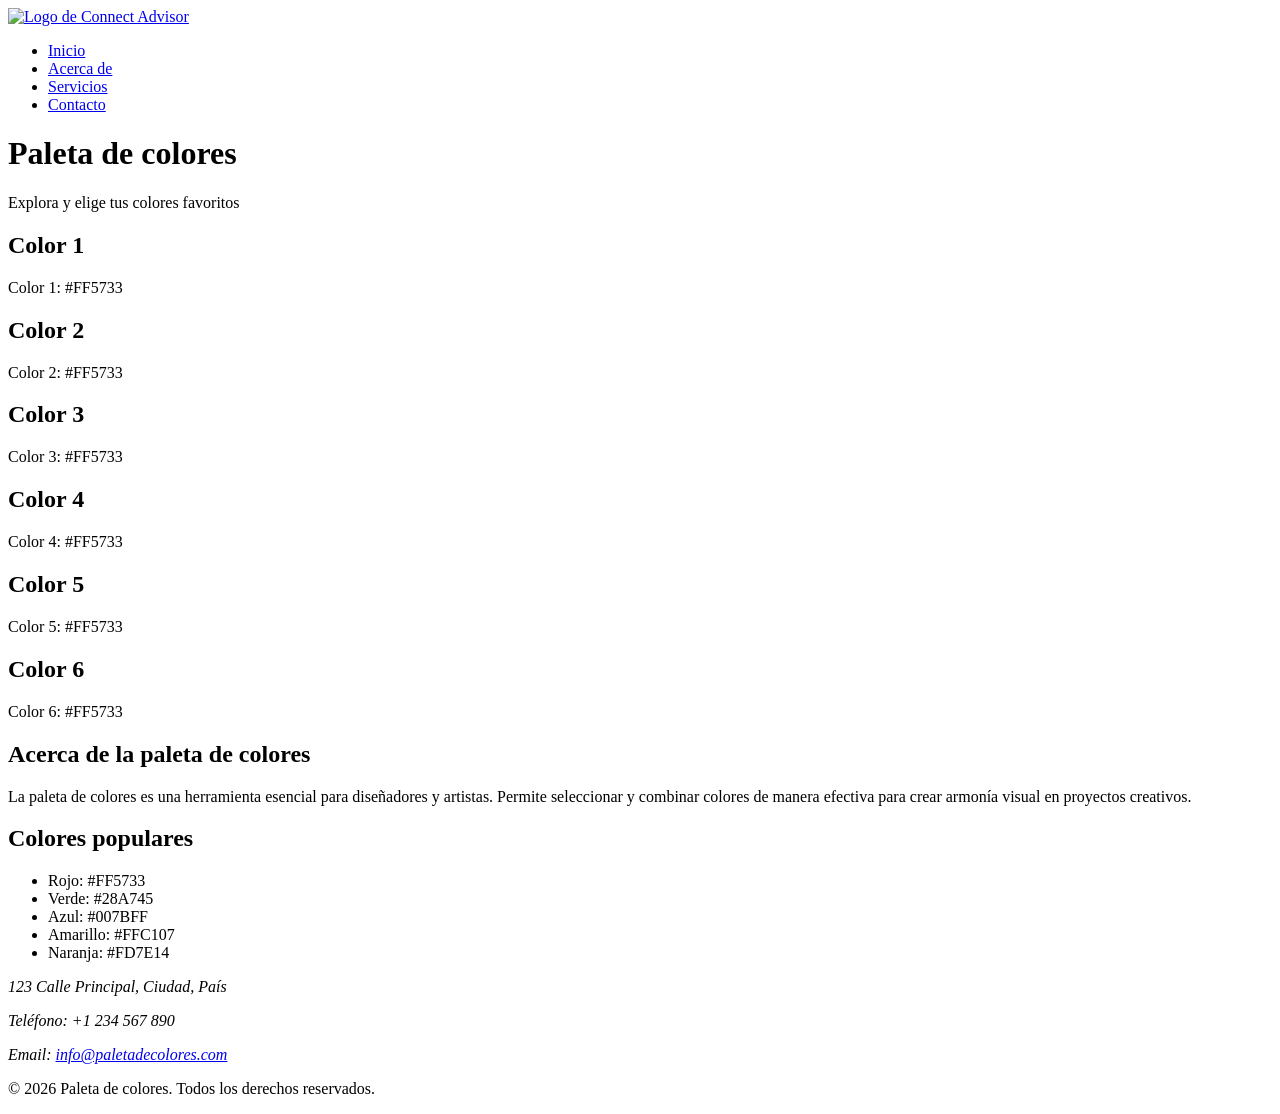
==== docs/index.html @ 42d73526 "Agrego logo y muevo carpetas" ====
<!DOCTYPE html>
<html lang="es">
<head>
  <meta charset="UTF-8">
  <meta name="viewport" content="width=device-width, initial-scale=1.0">
  <title>Paleta de colores?</title>
  <link rel="stylesheet" href="./css/styles.css">
</head>
<body>
  <header class="header">
        <a href="index.html" class="logo">
      <img src="./img/Connect-advisor-1.png" alt="Logo de Connect Advisor">
    </a>
    <nav class="nav">
  <ul>
    <li><a href="#">Inicio</a></li>
    <li><a href="#">Acerca de</a></li>
    <li><a href="#">Servicios</a></li>
    <li><a href="#">Contacto</a></li>
  </ul>
</nav>
    <h1>Paleta de colores</h1>
    <p>Explora y elige tus colores favoritos</p>
  </header>
  <main class="contenedor">
    <section class="pallete">
      <div class="color"> 
        <h2>Color 1</h2>
        <p>Color 1: #FF5733</p>
      </div>
            <div class="color"> 
        <h2>Color 2</h2>
        <p>Color 2: #FF5733</p>
      </div>
            <div class="color"> 
        <h2>Color 3</h2>
        <p>Color 3: #FF5733</p>
      </div>
            <div class="color"> 
        <h2>Color 4</h2>
        <p>Color 4: #FF5733</p>
      </div>
            <div class="color">
        <h2>Color 5</h2>
        <p>Color 5: #FF5733</p>
      </div>
            <div class="color"> 
        <h2>Color 6</h2>
        <p>Color 6: #FF5733</p>
    </section>
    <article class="article">
      <h2>Acerca de la paleta de colores</h2>
      <p>La paleta de colores es una herramienta esencial para diseñadores y artistas. Permite seleccionar y combinar colores de manera efectiva para crear armonía visual en proyectos creativos.</p>
    </article>
    <aside>
      <h2>Colores populares</h2>
      <ul>
        <li>Rojo: #FF5733</li>
        <li>Verde: #28A745</li>
        <li>Azul: #007BFF</li>
        <li>Amarillo: #FFC107</li>
        <li>Naranja: #FD7E14</li>
      </ul>
    </aside>
  </main>
  <footer class="footer">
    <address>
      <p>123 Calle Principal, Ciudad, País</p>
      <p>Teléfono: +1 234 567 890</p>
      <p>Email: <a href="mailto:info@paletadecolores.com">info@paletadecolores.com</a></p>
    </address>
    <p>&copy; 2026 Paleta de colores. Todos los derechos reservados.</p>
  </footer>
</body>
</html>
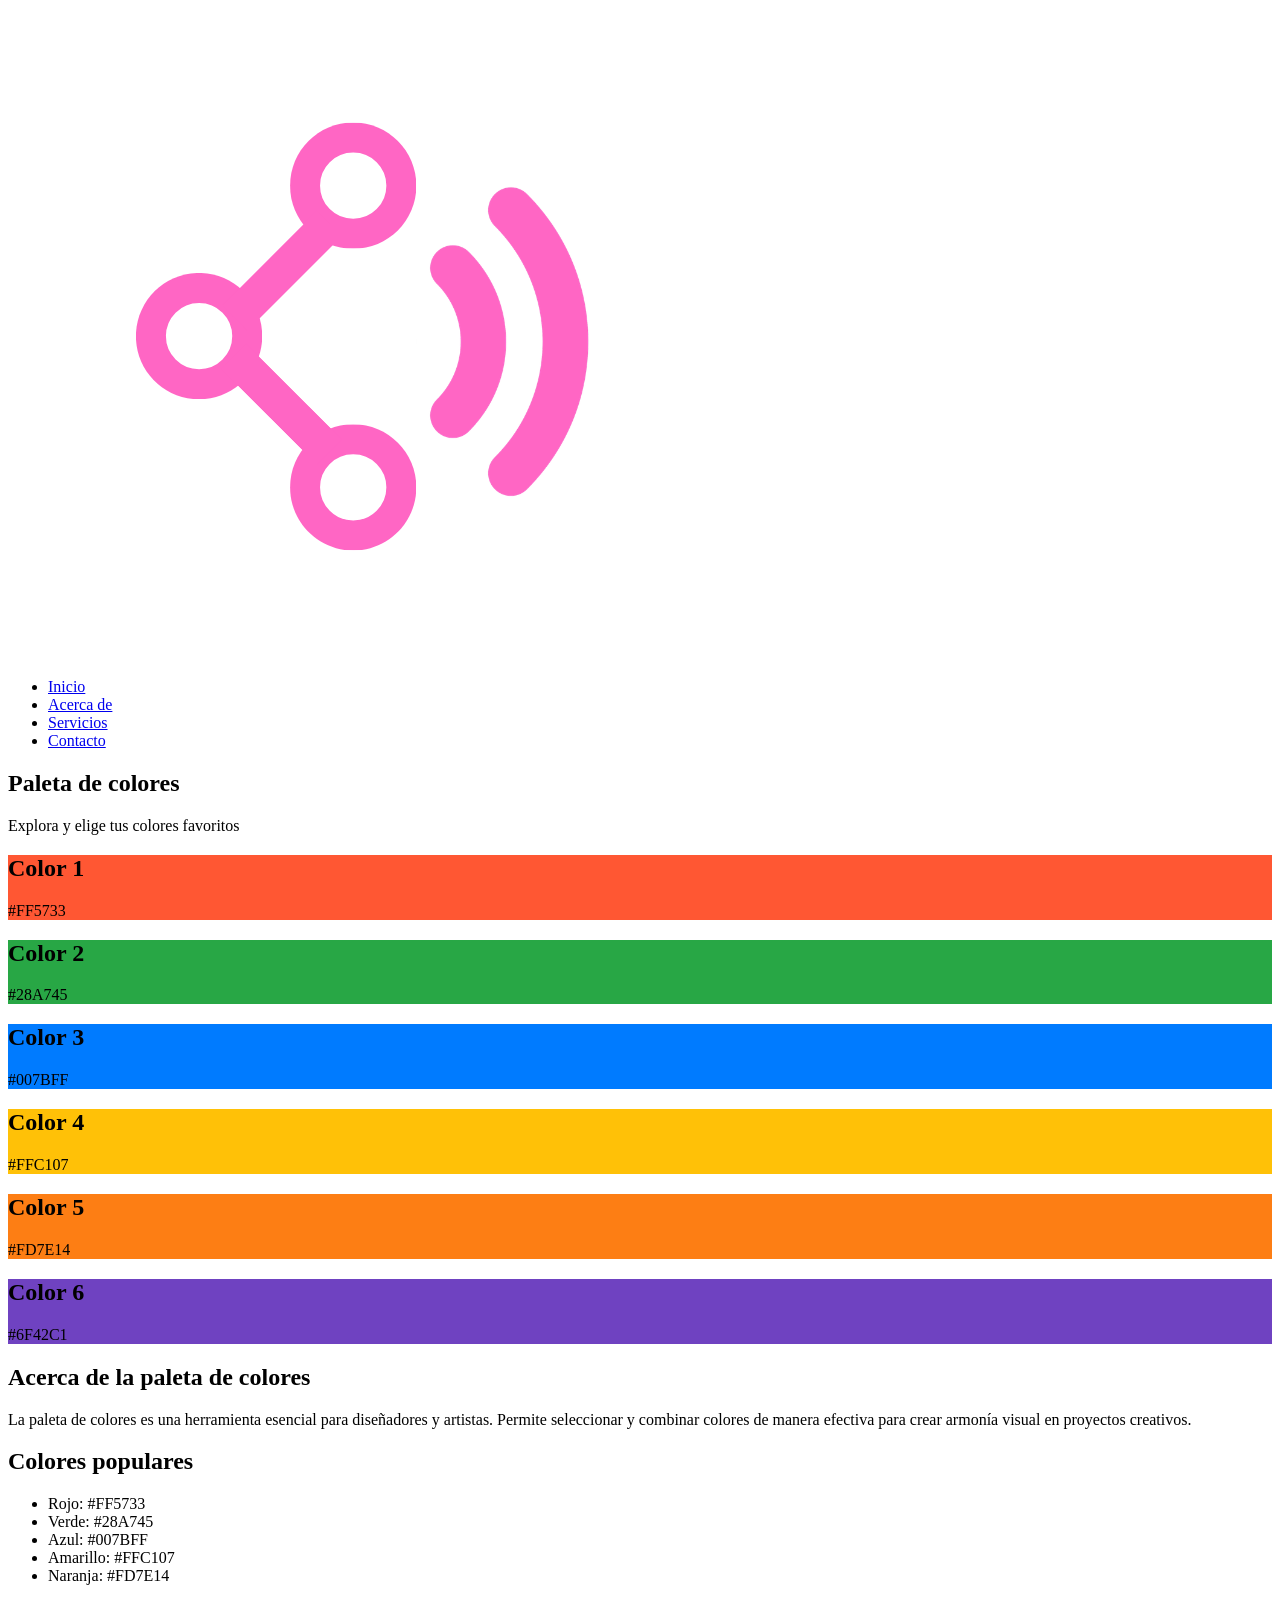
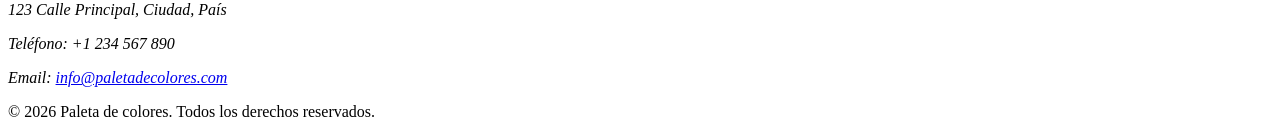
==== commit 0aa3dcdc: "Cambio de codigo, agregar colores background" ====
--- a/docs/index.html
+++ b/docs/index.html
@@ -1,58 +1,65 @@
- <!DOCTYPE html>
+<!DOCTYPE html>
 <html lang="es">
 <head>
   <meta charset="UTF-8">
   <meta name="viewport" content="width=device-width, initial-scale=1.0">
-  <title>Paleta de colores?</title>
+  <title>Paleta de colores</title>
   <link rel="stylesheet" href="./css/styles.css">
 </head>
 <body>
   <header class="header">
-        <a href="index.html" class="logo">
-      <img src="./img/Connect-advisor-1.png" alt="Logo de Connect Advisor">
+    <a href="index.html" class="logo">
+      <img src="./img/Connect-Advisor-1.png" alt="Logo de Connect Advisor">
     </a>
     <nav class="nav">
-  <ul>
-    <li><a href="#">Inicio</a></li>
-    <li><a href="#">Acerca de</a></li>
-    <li><a href="#">Servicios</a></li>
-    <li><a href="#">Contacto</a></li>
-  </ul>
-</nav>
-    <h1>Paleta de colores</h1>
-    <p>Explora y elige tus colores favoritos</p>
+      <ul>
+        <li><a href="index.html">Inicio</a></li>
+        <li><a href="#">Acerca de</a></li>
+        <li><a href="#">Servicios</a></li>
+        <li><a href="#">Contacto</a></li>
+      </ul>
+    </nav>
   </header>
+
   <main class="contenedor">
-    <section class="pallete">
-      <div class="color"> 
+    <section class="hero">
+      <h1>Paleta de colores</h1>
+      <p>Explora y elige tus colores favoritos</p>
+    </section>
+
+    <section class="palette">
+      <div class="color" style="background-color: #FF5733;">
         <h2>Color 1</h2>
-        <p>Color 1: #FF5733</p>
+        <p>#FF5733</p>
       </div>
-            <div class="color"> 
+      <div class="color" style="background-color: #28A745;">
         <h2>Color 2</h2>
-        <p>Color 2: #FF5733</p>
+        <p>#28A745</p>
       </div>
-            <div class="color"> 
+      <div class="color" style="background-color: #007BFF;">
         <h2>Color 3</h2>
-        <p>Color 3: #FF5733</p>
+        <p>#007BFF</p>
       </div>
-            <div class="color"> 
+      <div class="color" style="background-color: #FFC107;">
         <h2>Color 4</h2>
-        <p>Color 4: #FF5733</p>
+        <p>#FFC107</p>
       </div>
-            <div class="color">
+      <div class="color" style="background-color: #FD7E14;">
         <h2>Color 5</h2>
-        <p>Color 5: #FF5733</p>
+        <p>#FD7E14</p>
       </div>
-            <div class="color"> 
+      <div class="color" style="background-color: #6F42C1;">
         <h2>Color 6</h2>
-        <p>Color 6: #FF5733</p>
+        <p>#6F42C1</p>
+      </div>
     </section>
+
     <article class="article">
       <h2>Acerca de la paleta de colores</h2>
       <p>La paleta de colores es una herramienta esencial para diseñadores y artistas. Permite seleccionar y combinar colores de manera efectiva para crear armonía visual en proyectos creativos.</p>
     </article>
-    <aside>
+
+    <aside class="aside">
       <h2>Colores populares</h2>
       <ul>
         <li>Rojo: #FF5733</li>
@@ -63,6 +70,7 @@
       </ul>
     </aside>
   </main>
+
   <footer class="footer">
     <address>
       <p>123 Calle Principal, Ciudad, País</p>
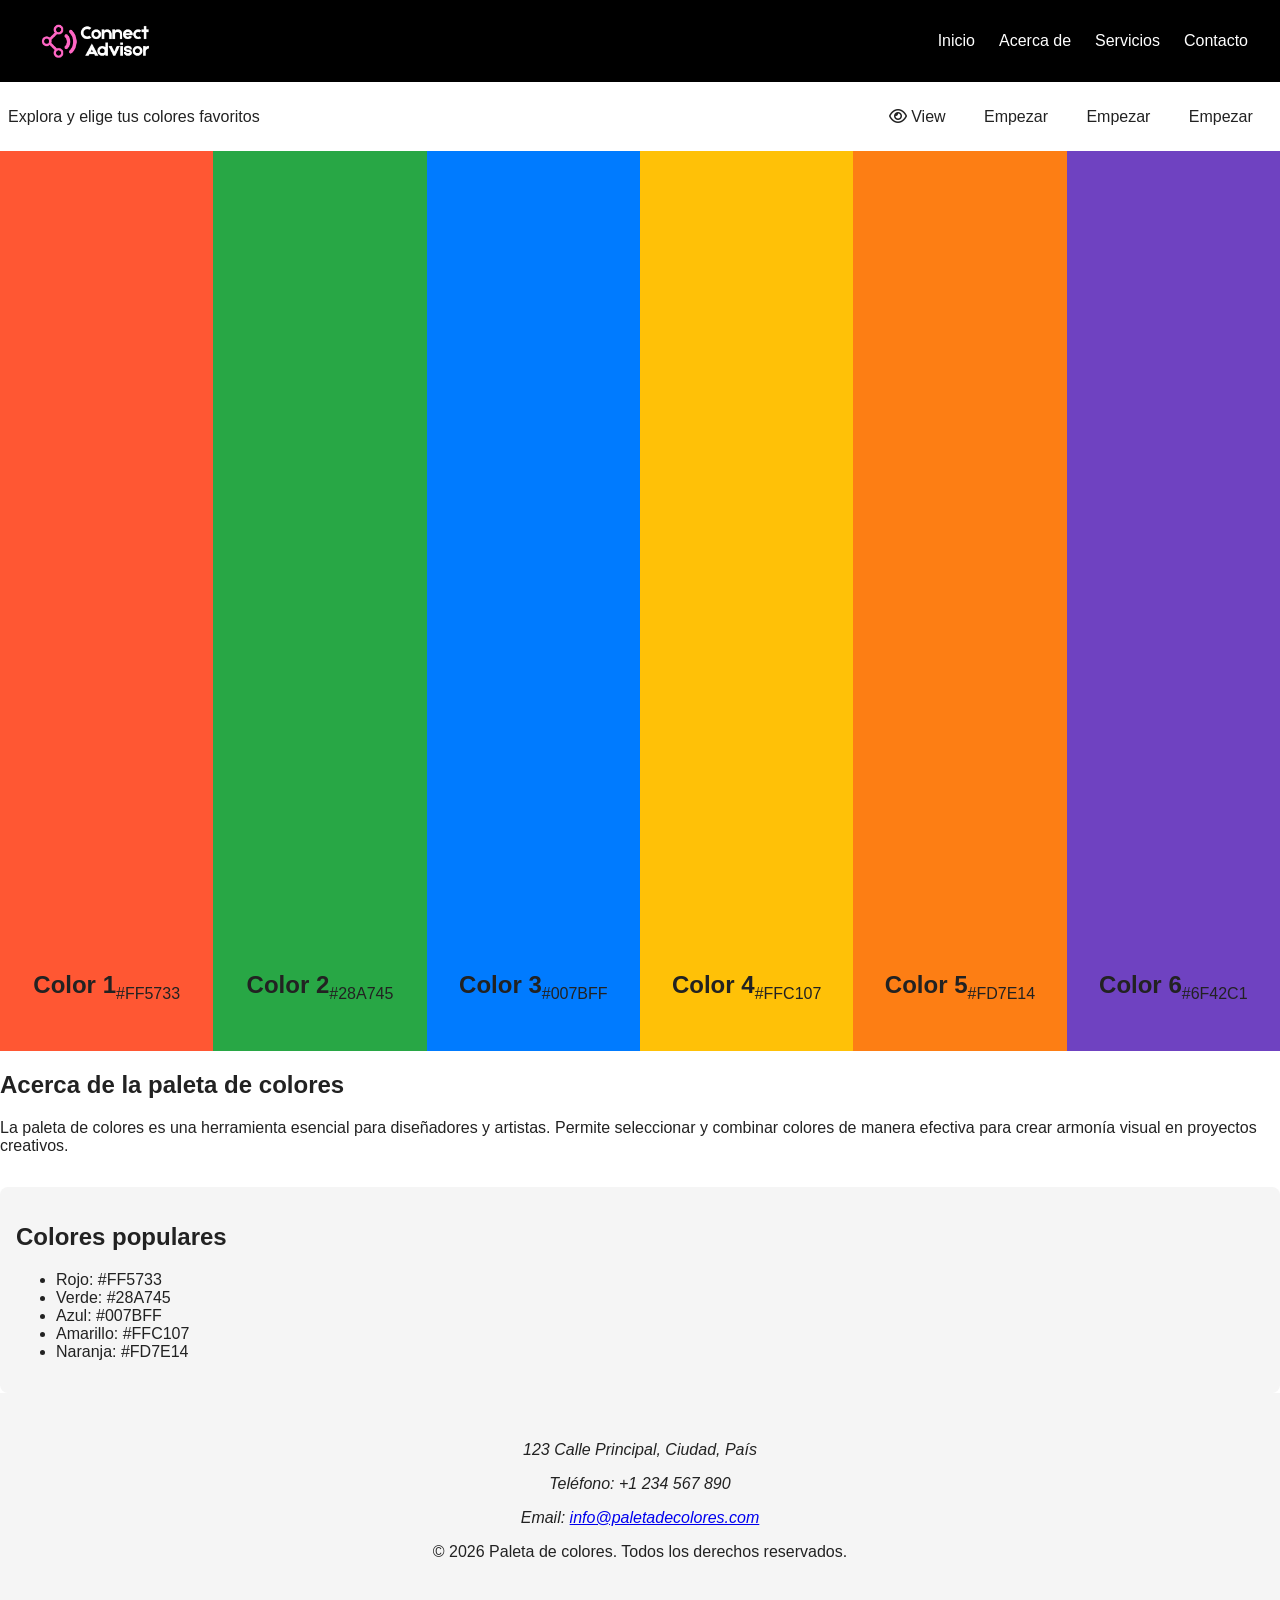
==== commit 19b1a593: "Agrego botones con icono y ajusto alineacion del hero" ====
--- a/docs/index.html
+++ b/docs/index.html
@@ -5,6 +5,7 @@
   <meta name="viewport" content="width=device-width, initial-scale=1.0">
   <title>Paleta de colores</title>
   <link rel="stylesheet" href="./css/styles.css">
+  <link rel="stylesheet" href="https://cdnjs.cloudflare.com/ajax/libs/font-awesome/6.5.1/css/all.min.css">
 </head>
 <body>
   <header class="header">
@@ -20,40 +21,46 @@
       </ul>
     </nav>
   </header>
-
-  <main class="contenedor">
-    <section class="hero">
-      <h1>Paleta de colores</h1>
-      <p>Explora y elige tus colores favoritos</p>
-    </section>
-
+  <main>
+    <div class="contenedor">
+      <section class="hero">
+        <p>Explora y elige tus colores favoritos</p>
+      </section>
+      <div class="hero-buttons">
+        <ul>
+          <li><button class="buttons"><i class="fa-regular fa-eye"></i> View</button></li>
+          <li><button class="buttons">Empezar</button></li>
+          <li><button class="buttons">Empezar</button></li>
+          <li><button class="buttons">Empezar</button></li>
+        </ul>
+      </div>
+    </div>
     <section class="palette">
-      <div class="color" style="background-color: #FF5733;">
-        <h2>Color 1</h2>
-        <p>#FF5733</p>
-      </div>
-      <div class="color" style="background-color: #28A745;">
-        <h2>Color 2</h2>
-        <p>#28A745</p>
-      </div>
-      <div class="color" style="background-color: #007BFF;">
-        <h2>Color 3</h2>
-        <p>#007BFF</p>
-      </div>
-      <div class="color" style="background-color: #FFC107;">
-        <h2>Color 4</h2>
-        <p>#FFC107</p>
-      </div>
-      <div class="color" style="background-color: #FD7E14;">
-        <h2>Color 5</h2>
-        <p>#FD7E14</p>
-      </div>
-      <div class="color" style="background-color: #6F42C1;">
-        <h2>Color 6</h2>
-        <p>#6F42C1</p>
-      </div>
-    </section>
-
+        <div class="color" style="background-color: #FF5733;">
+          <h2>Color 1</h2>
+          <p>#FF5733</p>
+        </div>
+        <div class="color" style="background-color: #28A745;">
+          <h2>Color 2</h2>
+          <p>#28A745</p>
+        </div>
+        <div class="color" style="background-color: #007BFF;">
+          <h2>Color 3</h2>
+          <p>#007BFF</p>
+        </div>
+        <div class="color" style="background-color: #FFC107;">
+          <h2>Color 4</h2>
+          <p>#FFC107</p>
+        </div>
+        <div class="color" style="background-color: #FD7E14;">
+          <h2>Color 5</h2>
+          <p>#FD7E14</p>
+        </div>
+        <div class="color" style="background-color: #6F42C1;">
+          <h2>Color 6</h2>
+          <p>#6F42C1</p>
+        </div>
+      </section> 
     <article class="article">
       <h2>Acerca de la paleta de colores</h2>
       <p>La paleta de colores es una herramienta esencial para diseñadores y artistas. Permite seleccionar y combinar colores de manera efectiva para crear armonía visual en proyectos creativos.</p>
@@ -68,7 +75,8 @@
         <li>Amarillo: #FFC107</li>
         <li>Naranja: #FD7E14</li>
       </ul>
-    </aside>
+      </aside>
+    </div>
   </main>
 
   <footer class="footer">
--- a/docs/css/styles.css
+++ b/docs/css/styles.css
@@ -0,0 +1,143 @@
+/* 1. Variables globales */
+:root {
+  --color-1: #FF5733;
+  --color-2: #28A745;
+  --color-3: #007BFF;
+  --color-4: #FFC107;
+  --color-5: #FD7E14;
+  --color-6: #6F42C1;
+     
+
+  --texto: #222;
+  --fondo: #ffffff;
+  --gris-claro: #f5f5f5;
+  --negro: #000000;
+}
+
+/* 2. Reset / base */
+* {
+  box-sizing: border-box;
+}
+
+body {
+  margin: 0;
+  font-family: Arial, sans-serif;
+  color: var(--texto);
+  background: var(--fondo);
+}
+
+/* 3. Layout general */
+.contenedor {
+  display: flex;
+  align-items: center;
+  justify-content: space-between;
+  margin: 0 auto;
+  padding: 0 0.5rem;
+}
+
+/* 4. Header y nav */
+.header {
+  display: flex;
+  align-items: center;
+  justify-content: space-between;
+  padding: 1rem 2rem;
+  background: var(--negro);
+}
+
+.header .logo img {
+  height: 50px;
+  width: auto;
+  display: block;
+}
+
+.nav ul {
+  display: flex;
+  gap: 1.5rem;
+  list-style: none;
+  margin: 0;
+  padding: 0;
+}
+
+.nav a {
+  text-decoration: none;
+  color: var(--fondo);
+}
+
+.hero-buttons ul {
+  display: flex;
+  justify-content: space-around;
+  list-style: none;
+}
+
+/* 5. Secciones principales */
+.palette {
+  flex: 1;
+  display: flex;
+  height: 100vh;
+  width: 100%;
+}
+.buttons {
+  background-color: transparent;
+  color: var(--texto);
+  border: none;
+  padding: 0.6rem 1.2rem;
+  border-radius: 6px;
+  font-size: 1rem;
+  cursor: pointer;
+}
+.color {
+  flex: 1;
+  display: flex;
+  align-items: flex-end;
+  justify-content: center;
+  padding-bottom: 2rem;
+  transition: flex 0.3s ease;
+}
+
+.color .hex {
+  color: #fff;
+  font-weight: bold;
+  font-size: 1.1rem;
+  letter-spacing: 0.05em;
+  text-transform: uppercase;
+}
+
+.color:hover {
+  flex: 1.1;
+}
+
+.color-1 { background-color: var(--color-1); }
+.color-2 { background-color: var(--color-2); }
+.color-3 { background-color: var(--color-3); }
+.color-4 { background-color: var(--color-4); color: var(--texto); }
+.color-5 { background-color: var(--color-5); }
+.color-6 { background-color: var(--color-6); }
+
+.article {
+  margin-bottom: 2rem;
+}
+
+.aside {
+  background: var(--gris-claro);
+  padding: 1rem;
+  border-radius: 8px;
+}
+
+/* 6. Footer */
+.footer {
+  text-align: center;
+  padding: 2rem;
+  background: var(--gris-claro);
+}
+
+/* 7. Responsive */
+@media (max-width: 600px) {
+  .header {
+    flex-direction: column;
+    gap: 1rem;
+  }
+
+  .header .logo img {
+    height: 36px;
+  }
+}
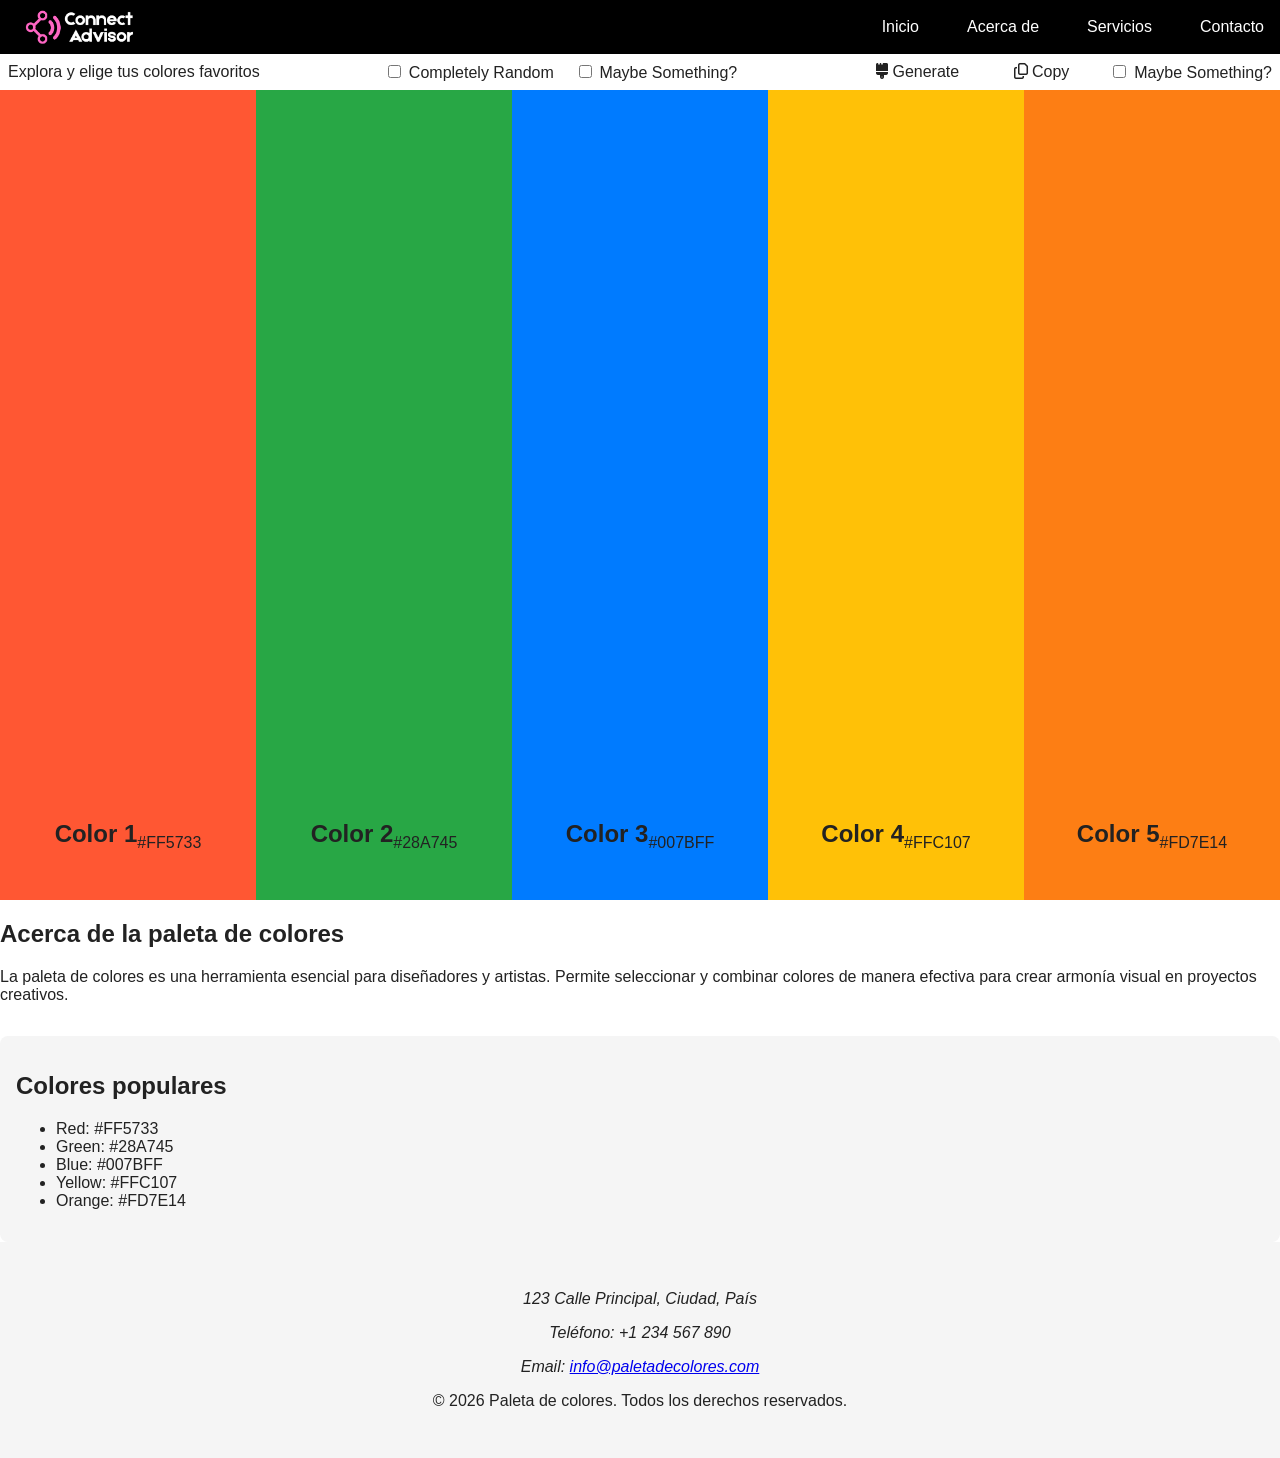
==== commit 34fb4519: "Added feedback on buttons and icons for each, new class Checkbox new color" ====
--- a/docs/index.html
+++ b/docs/index.html
@@ -26,12 +26,17 @@
       <section class="hero">
         <p>Explora y elige tus colores favoritos</p>
       </section>
+      <div class="hero-checkbox">
+        <ul>
+          <li><label class="checkbox"><input type="checkbox"></label>Completely Random</li>
+          <li><label class="checkbox"><input type="checkbox"></label>Maybe Something?</li>
+        </ul>
+      </div>
       <div class="hero-buttons">
         <ul>
-          <li><button class="buttons"><i class="fa-regular fa-eye"></i> View</button></li>
-          <li><button class="buttons">Empezar</button></li>
-          <li><button class="buttons">Empezar</button></li>
-          <li><button class="buttons">Empezar</button></li>
+          <li><button class="buttons"><i class="fa-solid fa-brush"></i> Generate</button></li>
+          <li><button class="buttons"><i class="fa-regular fa-copy"></i> Copy</button></li>
+          <li><label class="checkbox"><input type="checkbox"></label>Maybe Something?</li>
         </ul>
       </div>
     </div>
@@ -56,10 +61,6 @@
           <h2>Color 5</h2>
           <p>#FD7E14</p>
         </div>
-        <div class="color" style="background-color: #6F42C1;">
-          <h2>Color 6</h2>
-          <p>#6F42C1</p>
-        </div>
       </section> 
     <article class="article">
       <h2>Acerca de la paleta de colores</h2>
@@ -69,11 +70,11 @@
     <aside class="aside">
       <h2>Colores populares</h2>
       <ul>
-        <li>Rojo: #FF5733</li>
-        <li>Verde: #28A745</li>
-        <li>Azul: #007BFF</li>
-        <li>Amarillo: #FFC107</li>
-        <li>Naranja: #FD7E14</li>
+        <li>Red: #FF5733</li>
+        <li>Green: #28A745</li>
+        <li>Blue: #007BFF</li>
+        <li>Yellow: #FFC107</li>
+        <li>Orange: #FD7E14</li>
       </ul>
       </aside>
     </div>
--- a/docs/css/styles.css
+++ b/docs/css/styles.css
@@ -12,6 +12,8 @@
   --fondo: #ffffff;
   --gris-claro: #f5f5f5;
   --negro: #000000;
+  --connect-advisor:#ff6fd8;
+  --connect-advisor-rgb:255, 111, 216; 
 }
 
 /* 2. Reset / base */
@@ -33,6 +35,7 @@
   justify-content: space-between;
   margin: 0 auto;
   padding: 0 0.5rem;
+  height: 4vh;
 }
 
 /* 4. Header y nav */
@@ -40,8 +43,9 @@
   display: flex;
   align-items: center;
   justify-content: space-between;
-  padding: 1rem 2rem;
+  padding: 0.5rem 1rem;
   background: var(--negro);
+  height: 6vh;
 }
 
 .header .logo img {
@@ -52,7 +56,7 @@
 
 .nav ul {
   display: flex;
-  gap: 1.5rem;
+  gap: 3rem;
   list-style: none;
   margin: 0;
   padding: 0;
@@ -67,24 +71,53 @@
   display: flex;
   justify-content: space-around;
   list-style: none;
+  gap: 1rem;
+  align-items: center;
+}
+
+.hero-checkbox ul{
+  display: flex;
+  justify-content: space-around;
+  list-style: none;
+  gap: 1rem;
 }
 
 /* 5. Secciones principales */
 .palette {
   flex: 1;
   display: flex;
-  height: 100vh;
+  height: 90vh;
   width: 100%;
 }
+.checkbox {
+  background-color: transparent;
+  color: var(--texto);
+  border: none;
+  padding: 0.3rem 0.3rem;
+  border-radius: 6px;
+  font-size: 1rem;
+  cursor: pointer;
+  transition: background-color 0.3s ease;
+}
+.checkbox:hover {
+  background-color: rgba(var(--connect-advisor-rgb), 0.2);
+}
+
 .buttons {
   background-color: transparent;
   color: var(--texto);
   border: none;
-  padding: 0.6rem 1.2rem;
+  padding: 0.3rem 1.2rem;
   border-radius: 6px;
   font-size: 1rem;
   cursor: pointer;
+  transition: background-color 0.3s ease;
 }
+
+.buttons:hover {
+  background-color: rgba(var(--connect-advisor-rgb), 0.2);
+}
+
 .color {
   flex: 1;
   display: flex;
@@ -134,9 +167,15 @@
 @media (max-width: 600px) {
   .header {
     flex-direction: column;
+    align-items: flex-start;
     gap: 1rem;
   }
-
+  .contenedor {
+    flex-direction: column;
+    align-items: center;
+    gap: 0.5rem;
+    height: auto;
+  }
   .header .logo img {
     height: 36px;
   }
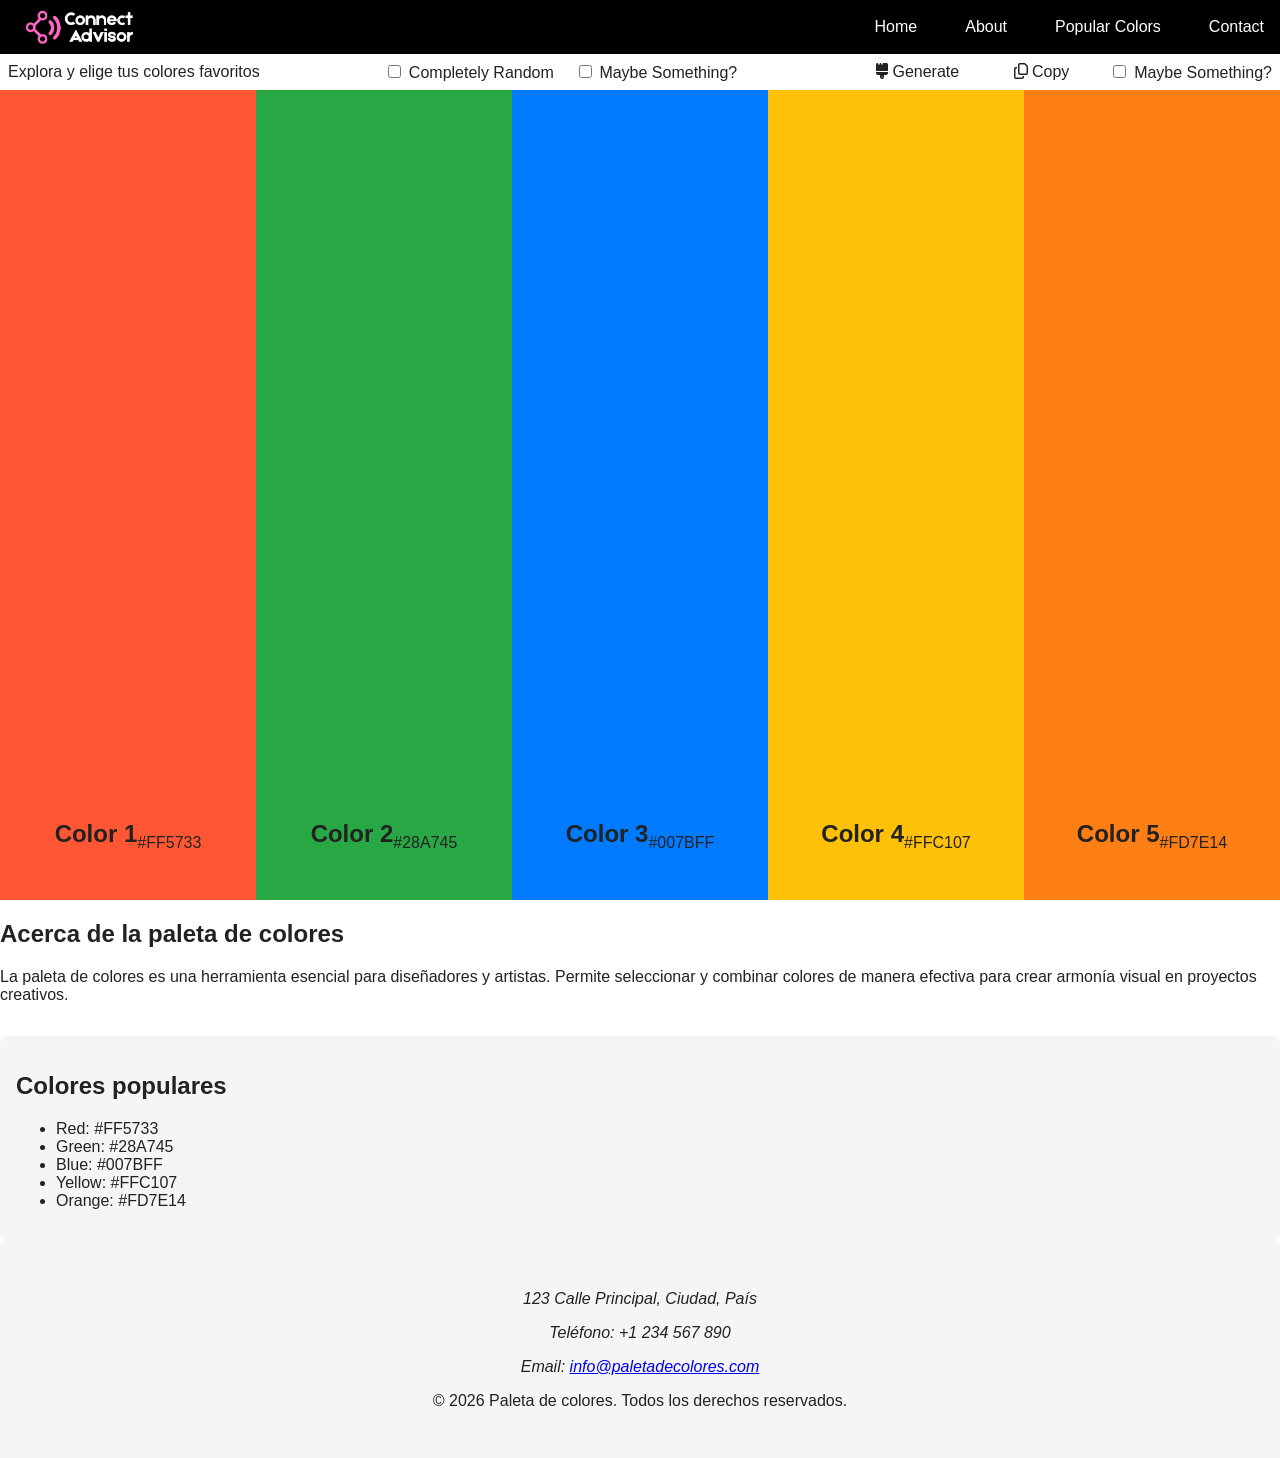
==== commit 5b90e952: "Checking js script and changes" ====
--- a/docs/index.html
+++ b/docs/index.html
@@ -6,18 +6,19 @@
   <title>Paleta de colores</title>
   <link rel="stylesheet" href="./css/styles.css">
   <link rel="stylesheet" href="https://cdnjs.cloudflare.com/ajax/libs/font-awesome/6.5.1/css/all.min.css">
+  <link rel="stylesheet" href="./js/script.js">
 </head>
 <body>
-  <header class="header">
+  <header class="header" id="hero">
     <a href="index.html" class="logo">
       <img src="./img/Connect-Advisor-1.png" alt="Logo de Connect Advisor">
     </a>
     <nav class="nav">
       <ul>
-        <li><a href="index.html">Inicio</a></li>
-        <li><a href="#">Acerca de</a></li>
-        <li><a href="#">Servicios</a></li>
-        <li><a href="#">Contacto</a></li>
+        <li><a href="#hero">Home</a></li>
+        <li><a href="#about">About</a></li>
+        <li><a href="#aside">Popular Colors</a></li>
+        <li><a href="#contact">Contact</a></li>
       </ul>
     </nav>
   </header>
@@ -62,12 +63,12 @@
           <p>#FD7E14</p>
         </div>
       </section> 
-    <article class="article">
+    <article class="article" id="about">
       <h2>Acerca de la paleta de colores</h2>
       <p>La paleta de colores es una herramienta esencial para diseñadores y artistas. Permite seleccionar y combinar colores de manera efectiva para crear armonía visual en proyectos creativos.</p>
     </article>
 
-    <aside class="aside">
+    <aside class="aside" id="aside">
       <h2>Colores populares</h2>
       <ul>
         <li>Red: #FF5733</li>
@@ -80,7 +81,7 @@
     </div>
   </main>
 
-  <footer class="footer">
+  <footer class="footer" id="contact">
     <address>
       <p>123 Calle Principal, Ciudad, País</p>
       <p>Teléfono: +1 234 567 890</p>
--- a/docs/css/styles.css
+++ b/docs/css/styles.css
@@ -46,6 +46,7 @@
   padding: 0.5rem 1rem;
   background: var(--negro);
   height: 6vh;
+  width: 100%;
 }
 
 .header .logo img {
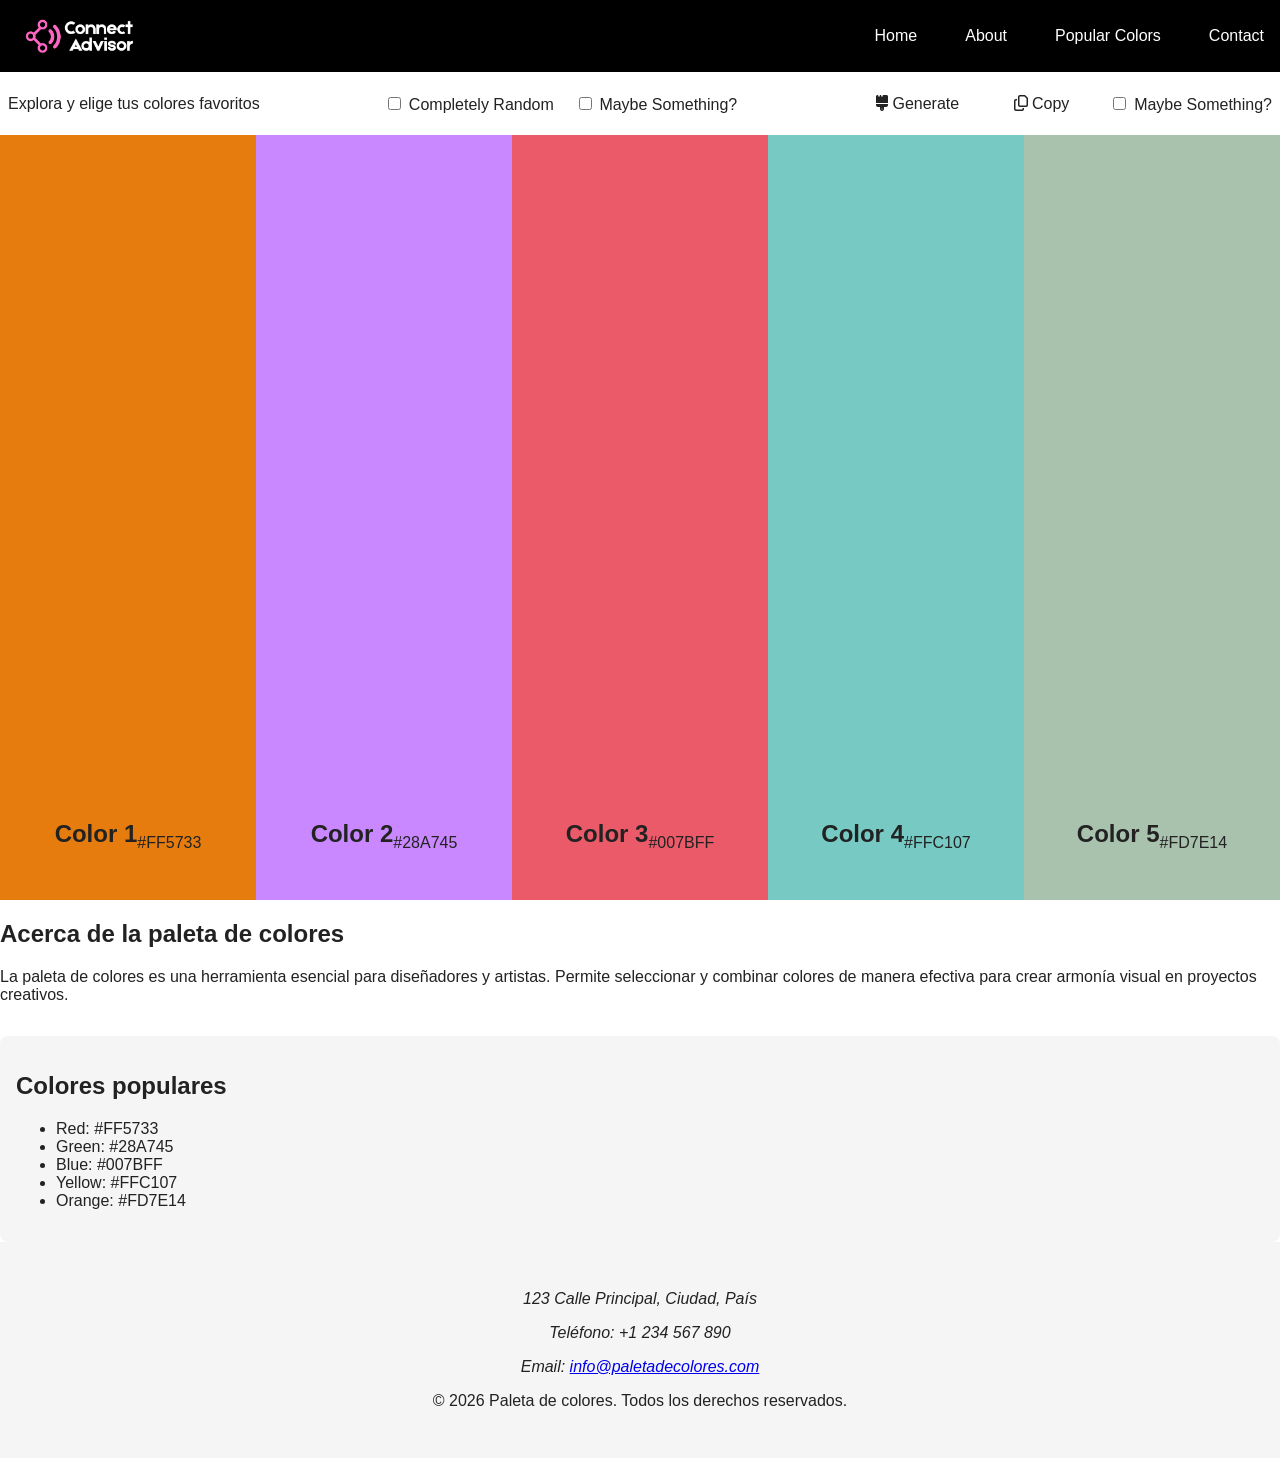
==== commit 5b6a8622: "Added random to the palette and new function" ====
--- a/docs/index.html
+++ b/docs/index.html
@@ -6,7 +6,7 @@
   <title>Paleta de colores</title>
   <link rel="stylesheet" href="./css/styles.css">
   <link rel="stylesheet" href="https://cdnjs.cloudflare.com/ajax/libs/font-awesome/6.5.1/css/all.min.css">
-  <link rel="stylesheet" href="./js/script.js">
+  <script src="./js/script.js" defer></script>
 </head>
 <body>
   <header class="header" id="hero">
@@ -25,7 +25,7 @@
   <main>
     <div class="contenedor">
       <section class="hero">
-        <p>Explora y elige tus colores favoritos</p>
+        <p id="hero-text">Explora y elige tus colores favoritos</p>
       </section>
       <div class="hero-checkbox">
         <ul>
@@ -35,30 +35,30 @@
       </div>
       <div class="hero-buttons">
         <ul>
-          <li><button class="buttons"><i class="fa-solid fa-brush"></i> Generate</button></li>
+          <li><button class="buttons" id="btn-test"><i class="fa-solid fa-brush"></i> Generate</button></li>
           <li><button class="buttons"><i class="fa-regular fa-copy"></i> Copy</button></li>
           <li><label class="checkbox"><input type="checkbox"></label>Maybe Something?</li>
         </ul>
       </div>
     </div>
     <section class="palette">
-        <div class="color" style="background-color: #FF5733;">
+        <div class="color" id="color1">
           <h2>Color 1</h2>
           <p>#FF5733</p>
         </div>
-        <div class="color" style="background-color: #28A745;">
+        <div class="color" id="color2">
           <h2>Color 2</h2>
           <p>#28A745</p>
         </div>
-        <div class="color" style="background-color: #007BFF;">
+        <div class="color" id="color3">
           <h2>Color 3</h2>
           <p>#007BFF</p>
         </div>
-        <div class="color" style="background-color: #FFC107;">
+        <div class="color" id="color4">
           <h2>Color 4</h2>
           <p>#FFC107</p>
         </div>
-        <div class="color" style="background-color: #FD7E14;">
+        <div class="color" id="color5">
           <h2>Color 5</h2>
           <p>#FD7E14</p>
         </div>
@@ -70,7 +70,7 @@
 
     <aside class="aside" id="aside">
       <h2>Colores populares</h2>
-      <ul>
+      <ul id="test-list">
         <li>Red: #FF5733</li>
         <li>Green: #28A745</li>
         <li>Blue: #007BFF</li>
--- a/docs/css/styles.css
+++ b/docs/css/styles.css
@@ -35,7 +35,7 @@
   justify-content: space-between;
   margin: 0 auto;
   padding: 0 0.5rem;
-  height: 4vh;
+  height: 7vh;
 }
 
 /* 4. Header y nav */
@@ -45,7 +45,7 @@
   justify-content: space-between;
   padding: 0.5rem 1rem;
   background: var(--negro);
-  height: 6vh;
+  height: 8vh;
   width: 100%;
 }
 
@@ -87,7 +87,7 @@
 .palette {
   flex: 1;
   display: flex;
-  height: 90vh;
+  height: 85vh;
   width: 100%;
 }
 .checkbox {
@@ -126,6 +126,21 @@
   justify-content: center;
   padding-bottom: 2rem;
   transition: flex 0.3s ease;
+}
+#color1 {
+  background-color: var(--color-1);
+}
+#color2 {
+  background-color: var(--color-2);
+}
+#color3 {
+  background-color: var(--color-3);
+}
+#color4 {
+  background-color: var(--color-4);
+}
+#color5 {
+  background-color: var(--color-5);
 }
 
 .color .hex {
